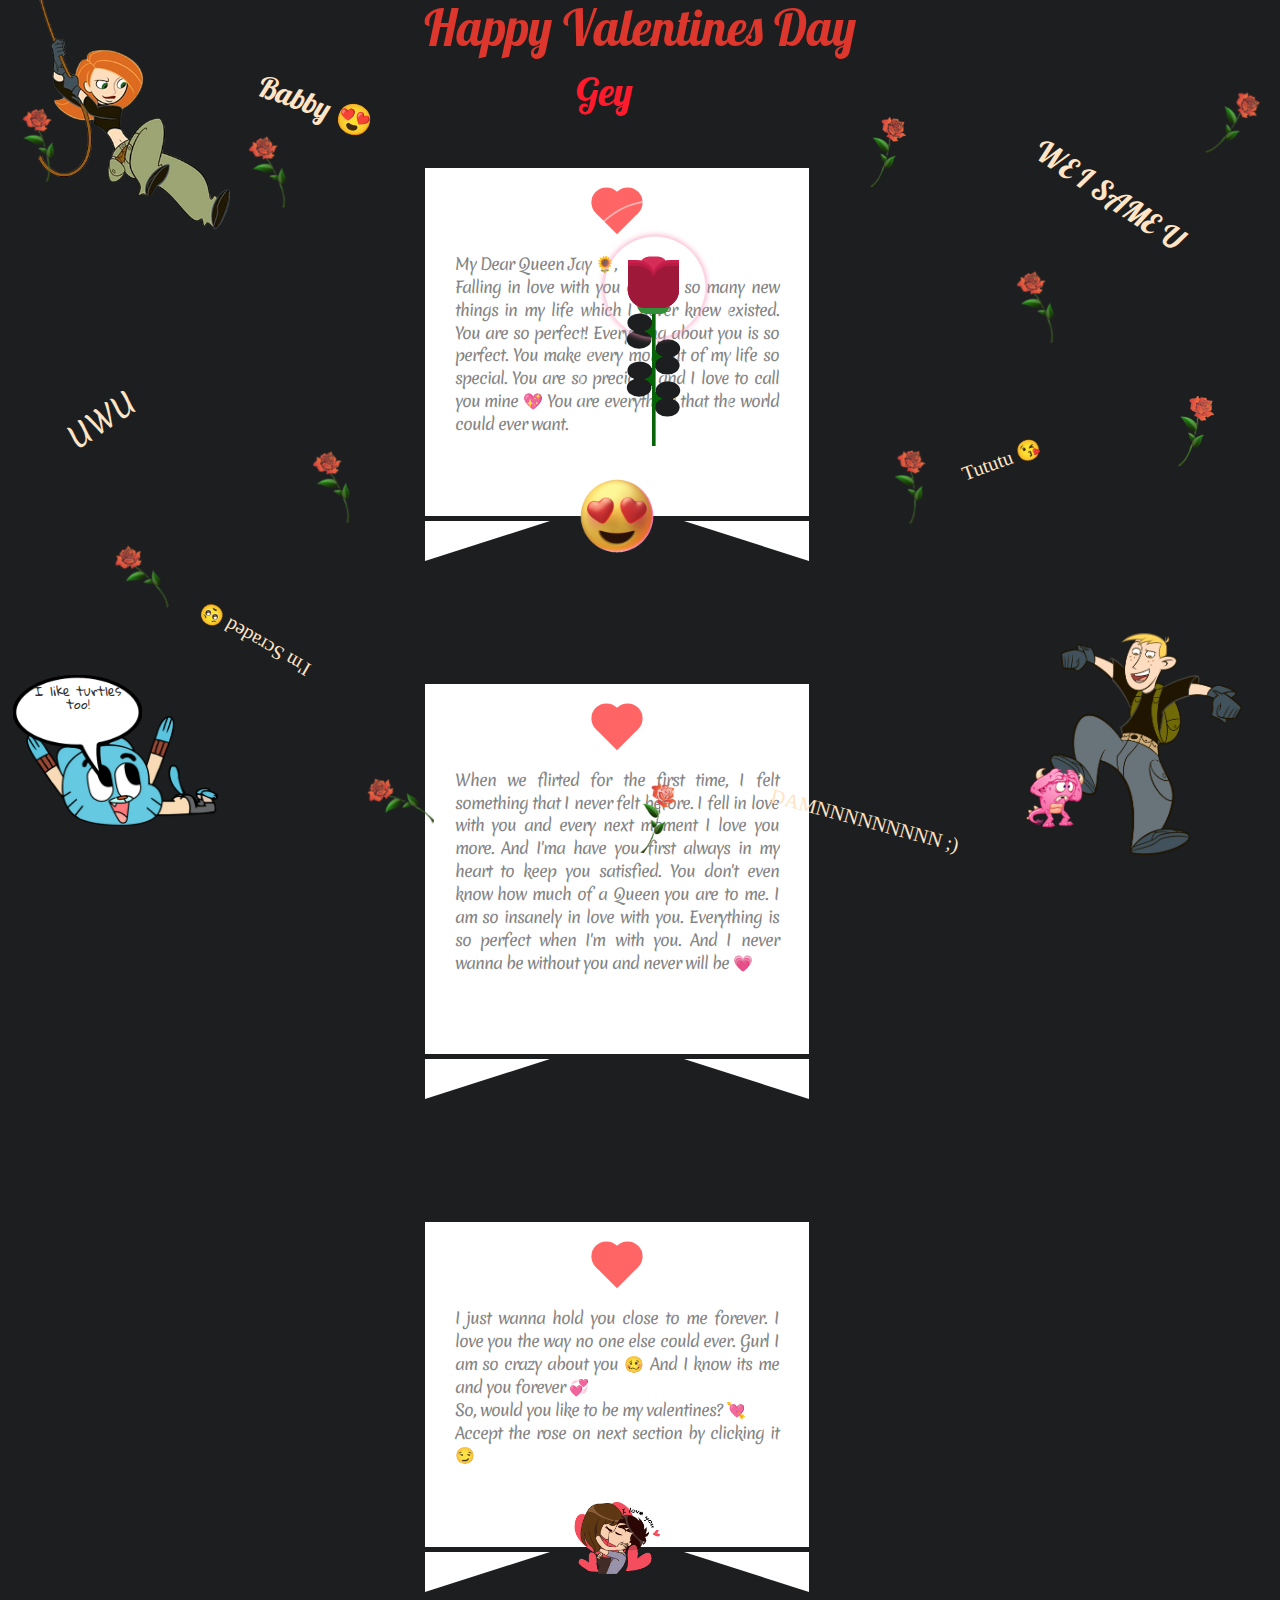
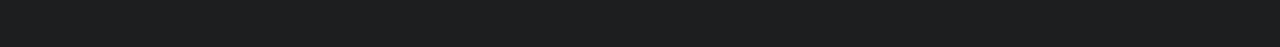
==== happyvalentinesday.html @ 096b5f06 "Added files" ====
<!DOCTYPE html>
<html lang="en">
<head>
    <meta charset="UTF-8">
    <meta name="description" content="Happy Valentines Day">
    <meta name="keywords" content="Valentines">
    <meta name="author" content="Danger">
    <meta name="viewport" content="width=device-width, initial-scale=1.0">
    

    <link rel="preconnect" href="https://fonts.gstatic.com">
    <link href="https://fonts.googleapis.com/css2?family=Gloria+Hallelujah&family=Lobster&display=swap" rel="stylesheet">
<link href="https://fonts.googleapis.com/css2?family=Merienda:wght@700&display=swap" rel="stylesheet">
<link rel="stylesheet" href="spongeboblang.ttf">
<link rel="stylesheet" href="https://cdnjs.cloudflare.com/ajax/libs/font-awesome/4.7.0/css/font-awesome.min.css">
      
<link rel="stylesheet" href="https://cdnjs.cloudflare.com/ajax/libs/owl-carousel/1.3.3/owl.carousel.min.css">

<link rel="stylesheet" href="https://cdnjs.cloudflare.com/ajax/libs/owl-carousel/1.3.3/owl.theme.min.css">

<link rel="stylesheet" href="https://maxcdn.bootstrapcdn.com/bootstrap/3.3.7/css/bootstrap.min.css">
<link rel="stylesheet" href="style2.css">
<!-- jQuery library -->
<script src="https://ajax.googleapis.com/ajax/libs/jquery/3.3.1/jquery.min.js"></script>

<!-- Latest compiled JavaScript -->
<script src="https://maxcdn.bootstrapcdn.com/bootstrap/3.3.7/js/bootstrap.min.js"></script>
<script src="https://cdnjs.cloudflare.com/ajax/libs/gsap/1.18.0/TweenMax.min.js"></script>
</head>
<body>
    <script type="text/javascript">
    document.addEventListener("mousemove", function(e){
        var body = document.querySelector("body");
        var heart = document.createElement("span1");
        var x = e.offsetX;
        var y = e.offsetY;
        heart.style.left = x + "px";
        heart.style.top = y + "px";
        var size = Math.random() * 100;
        heart.style.width = 10+size + "px";
        heart.style.height = 10+size + "px";
        body.appendChild(heart);
        setTimeout(function(){
            heart.remove();

        },1900);

    })
    class TypeWriter {
    constructor(txtElement, words, wait = 3000) {
    this.txtElement = txtElement;
    this.words = words;
    this.txt = '';
    this.wordIndex = 0;
    this.wait = parseInt(wait, 10);
    this.type();
    this.isDeleting = false;
  }

  type() {
    // Current index of word
    const current = this.wordIndex % this.words.length;
    // Get full text of current word
    const fullTxt = this.words[current];

    // Check if deleting
    if(this.isDeleting) {
      // Remove char
      this.txt = fullTxt.substring(0, this.txt.length - 1);
    } else {
      // Add char
      this.txt = fullTxt.substring(0, this.txt.length + 1);
    }

    // Insert txt into element
    this.txtElement.innerHTML = `<span class="txt">${this.txt}</span>`;

    // Initial Type Speed
    let typeSpeed = 250;

    if(this.isDeleting) {
      typeSpeed /= 2;
    }

    // If word is complete
    if(!this.isDeleting && this.txt === fullTxt) {
      // Make pause at end
      typeSpeed = this.wait;
      // Set delete to true
      this.isDeleting = true;
    } else if(this.isDeleting && this.txt === '') {
      this.isDeleting = false;
      // Move to next word
      this.wordIndex++;
      // Pause before start typing
      typeSpeed = 500;
    }

    setTimeout(() => this.type(), typeSpeed);
  }
}


// Init On DOM Load
document.addEventListener('DOMContentLoaded', init);

// Init App
function init() {
  const txtElement = document.querySelector('.txt-type');
  const words = JSON.parse(txtElement.getAttribute('data-words'));
  const wait = txtElement.getAttribute('data-wait');
  // Init TypeWriter
  new TypeWriter(txtElement, words, wait);
}
function w2gether(){
  window.open("https://w2g.tv/v1qy69g7x79ea0el1l");
}
    </script>

<img class = "ron" src="ron.png" alt="ron">
<img class = "kim" src="kim.png" alt="kim">
<img class="gumball" src="gumball.png" alt="gumball">

<h1>Happy Valentines Day </h1>
  <span class="txt-type" data-wait="3000" data-words='["Geylin🌹", "Jay😘","Wifey💍","Girlfie😍","Babygurl😏", "Love💖", "Queen🌻", "Everything🥺"]'></span>
<div id="testimonial-slider" class="owl-carousel">
    <div class="testimonial">
        <span class="icon heart"></span>
        <p class="description">
          My Dear Queen Jay 🌻, <br> Falling in love with you opened so many new things in my life which I never knew existed. You are so perfect! Everything about you is so perfect. You make every moment of my life so special. You are so precious and I love to call you mine 💖 You are everything that the world could ever want.
        </p>
        <div class="testimonial-content">
            <div class="pic"><img src="heart.gif" class=""alt=""></div>
        </div>
    </div>
    <div class="testimonial">
      <span class="icon heart"></span>
      <p class="description">
          When we flirted for the first time, I felt something that I never felt before. I fell in love with you and every next moment I love you more. And I'ma have you first always in my heart to keep you satisfied. You don't even know how much of a Queen you are to me. I am so insanely in love with you. Everything is so perfect when I'm with you. And I never wanna be without you and never will be 💗
      </p>
      <div class="testimonial-content">
          <div class="pic"><img src="pleading.gif" class=""alt=""></div>
      </div>
    </div>
    <div class="testimonial">
        <span class="icon heart"></span>
        <p class="description">
        I just wanna hold you close to me forever. I love you the way no one else could ever. Gurl I am so crazy about you 🥴 And I know its me and you forever 💞 <br> So, would you like to be my valentines? 💘 <br> Accept the rose on next section by clicking it 😏
        </p>
        <div class="testimonial-content">
            <div class="pic"><img src="kiss.gif" class=""alt=""></div>
        </div>
    </div>
    <div>
    <div class="container" onclick="w2gether()">
      <div class="glass"></div>
      <div class="thorns">
        <div></div>
        <div></div>
        <div></div>
        <div></div>
      </div>
      <div class="glow"></div>
      <div class="rose-leaves">
        <div></div>
        <div></div>
      </div>
      <div class="rose-petals">
        <div></div>
        <div></div>
        <div></div>
        <div></div>
        <div></div>
        <div></div>
        <div></div>
      </div>
      <div class="sparkles">
        <div></div>
        <div></div>
        <div></div>
        <div></div>
        <div></div>
        <div></div>
        <div></div>
        <div></div>
        <div></div>
        <div></div>
      </div>
    </div>
  
    </div>
</div>
<div>

	<span class="uwu word1">UWU</span>
	<span class="weisameu word1">WE I SAME U</span>
	<span class="damn word1">DAMNNNNNNNNN ;)</span>
  <span class="scared word">I'm Scraded 🥺</span>
  <span class="tutu word">Tututu 😘</span>
  <span class="baby word">Babby 😍</span>
</div>
<div class="monster"><img src="rmonster.png" alt="monster"></div>
<div>
<div class="bgrose1"><img src="roses.png" alt="rose"></div>
<div class="bgrose2"><img src="roses.png" alt="rose"></div>
<div class="bgrose3"><img src="roses.png" alt="rose"></div>
<div class="bgrose4"><img src="roses.png" alt="rose"></div>
<div class="bgrose5"><img src="roses.png" alt="rose"></div>
<div class="bgrose6"><img src="roses.png" alt="rose"></div>
<div class="bgrose7"><img src="roses.png" alt="rose"></div>
<div class="bgrose8"><img src="roses.png" alt="rose"></div>
<div class="bgrose9"><img src="roses.png" alt="rose"></div>
<div class="bgrose9"><img src="roses.png" alt="rose"></div>
<div class="bgrose10"><img src="roses.png" alt="rose"></div>
<div class="bgrose11"><img src="roses.png" alt="rose"></div>

</div>


<blockquote class="gumballquote bubblespeech">I like turtles too!</blockquote>


    
    
  <script type="text/javascript" src="https://code.jquery.com/jquery-1.12.0.min.js"></script>
  <script type="text/javascript" src="https://cdnjs.cloudflare.com/ajax/libs/owl-carousel/1.3.3/owl.carousel.min.js"></script>
   <script>
  $(document).ready(function(){
      $("#testimonial-slider").owlCarousel({
          items: 1,
          loop: true,
          itemsDesktop:[1000,1],
          itemsDesktopSmall:[979,1],
          itemsTablet:[768,1],
          itemsMobile:[650,1],
          pagination:true,
          autoPlay:false,
      });
  });
       </script>
  


</body>
</html>
---- style2.css ----
*{
    margin: 0;
    padding: 0;
    pointer-events: none;

}
body{
    overflow: hidden;
    background-color: rgb(29, 30, 31);
    min-height: 100vh;
    display: flex;
    align-items: center;
    justify-content: center;
}
span1{
    position: absolute;
    background: url(heart3.png);
    pointer-events: none;
    transform: translate(-50%,-50%);
    width: 100px;
    height: 100px;
    background-size: cover;
    animation: animate 2s linear infinite;
}
@keyframes animate{
    0%
    {
        transform: translate(-50%, -50%);
        opacity: 1;
        filter: hue-rotate(-40deg);
    }
    100%
    {
        transform: translate(-50%, -500%);
        opacity: 0;
        filter: hue-rotate(360deg);
    }
}
.ron{
    width: 15%;
    position: absolute;
    bottom: 5%;
    right: 3%;
    pointer-events: none;
}
.kim{
    width: 15%;
    position: absolute;
    top: 0%;
    left: 3%;
}
h1, h2 {
    font-weight: 200;
    margin: 0.4rem;
  }
  
h1 {
    font-family: "Lobster";
    position: absolute;
    top:0%;
    margin: auto;
    font-size: 5rem;
    color: #DC362D;
  }
  

span{
    font-family: "Lobster", serif;
    text-align: center;
    position: absolute;
    top: 7%;
    left: 45%;  
    font-size: 4rem;
    color: #FF1B2D;
}
.testimonial{
  pointer-events: initial;
    
    width: 30%;
    background: #fff;
    text-align: center;
    padding: 30px 30px 50px;
    margin: 0 15px 100px;
    top: 20%;
    left: 32%;
    position:relative;
    margin-top: 168px;
}
.testimonial:before,
.testimonial:after{
    width: 30%;
    content: "";
    border-top: 40px solid #fff;
    border-right: 125px solid transparent;
    position: absolute;
    bottom: -45px;
    left: 0;
}
.testimonial:after{
    border-right: none;
    border-left: 125px solid transparent;
    left: auto;
    right: 0;
}
.testimonial .icon{
    display: inline-block;
    font-size: 80px;
    color: #bd986b;
    margin-bottom: 20px;
    opacity: 0.6;
}
.testimonial .description{
    font-family: "Merienda";
    font-size: 16px;
    color: #777;
    text-align: justify;
    margin-bottom: 30px;
    opacity: 0.9;
    letter-spacing: -1px;
}
.testimonial .testimonial-content{
    width: 100%;
    position: absolute;
    left: 0;
}
.testimonial .pic{
    margin: 0%;
    padding: 0%;
    display: inline-block;
    border-radius: 50%;

    overflow: hidden;
    z-index: 1;
    position: relative;
}
.testimonial .pic img{
    width: 100%;
    height: auto;
}
.testimonial .title{
    font-size: 15px;
    font-weight: bold;
    color: #fff;
    text-transform: capitalize;
    margin: 0 0 5px 0;
}
.testimonial .post{
    display: block;
    font-size: 14px;
    color: #ffd9b8;
}
.owl-theme .owl-controls{
    margin-top: 60px;
}
.owl-controls.clickable{
    top: 40%;
    margin-top: -10px;
    margin-left: -55px ;
    margin-bottom: 80px;
}
.owl-theme .owl-controls .owl-page span{
  pointer-events: initial;

    width: 32px;
    height: 15px;
    background: #fff;
    border: 2px solid #bd986b;
    margin: 5px;
    opacity: 1;
    position: static;
}
.owl-theme .owl-controls .owl-page.active span,
.owl-theme .owl-controls.clickable .owl-page:hover span{
  pointer-events: initial;

    background: #0f0c09;
    border-color: #fff;
}
    .pic img{
        width: 100px !important;
        height: 50px;
    }
.heart {
  background-color: red;

  height: 30px;
  margin: 0 10px;
  position: static;
  top: 0;
  right: 30%;
  transform: rotate(-45deg);
  width: 30px;
  animation: beatingheart 0.6s linear infinite;
  pointer-events: initial;
}

.heart:before,
.heart:after {
  content: "";
  background-color: red;
  border-radius: 50%;
  height: 30px;
  position: absolute;
  width: 30px;
}

.heart:before {
  top: -15px;
  left: 0;
}

.heart:after {
  left: 15px;
  top: 0;
}
.heart:hover{
    animation: beatinghearthover 0.3s linear infinite;
}
@keyframes beatingheart{
    0%{
    transform: rotate(-45deg) scale(1.07);
    }
    70%{
        transform: rotate(-45deg) scale(1.0);
    }
    100%{
        transform: rotate(-45deg) scale(1.08);
    }
}
@keyframes beatinghearthover{
    0%{
    transform: rotate(-45deg) scale(1.07);
    }
    70%{
        transform: rotate(-45deg) scale(0.9);
    }
    100%{
        transform: rotate(-45deg) scale(1.08);
    }
}
.gumball{
    width: 15%;
    position: absolute;
    top: 75%;
    left: 2%;
}
.bubblespeech { 
    border: none;
	background-position: center;
    background-repeat: no-repeat !important;
	background-size: 100% 100%;
    margin: 0 auto;
	text-align: center;
	height: 0;
	box-sizing: content-box;
	line-height: 1;
}
.gumballquote {
    font-family: "Gloria Hallelujah";
    position: absolute;
    font-size: 1vw;
    background-image: url(bubble.png); 
    width: 7%;
    height: 10%;
    top: 75%;
    left: 1%;
}

.container {
  pointer-events: initial;

  width: 100px;
  height: 300px;
  position: absolute;
  left: 38pc;

  top: 200px;
  -moz-transform: scale(0.6);
  -ms-transform: scale(0.6);
  -webkit-transform: scale(0.6);
  transform: scale(0.6);
}
.container div {
  position: absolute;
  left: 0%;


}
.container .glass {
  height: 420px;
  width: 250px;
  border: 3px solid rgba(255, 255, 255, 0.5);
  -moz-border-radius: 300px 300px 0px 0px;
  -webkit-border-radius: 300px;
  border-radius: 300px 300px 0px 0px;
  left: -80px;
  top: -100px;
  border-bottom: 15px solid rgba(255, 255, 255, 0.5);
}
.container .glass:after {
  width: 8px;
  background: rgba(255, 255, 255, 0.28);
  content: '';
  position: absolute;
  height: 80px;
  top: 430px;
  border-radius: 100px;
  left: 10px;
  top: 180px;
}
.container .glass:before {
  width: 8px;
  background: rgba(255, 255, 255, 0.28);
  content: '';
  position: absolute;
  height: 15px;
  top: 430px;
  border-radius: 100px;
  left: 10px;
  top: 280px;
}
.container .glow {
  position: absolute;
  width: 170px;
  height: 170px;
  -moz-border-radius: 100%;
  -webkit-border-radius: 100%;
  border-radius: 100%;
  border: 1px solid rgba(245, 148, 184, 0.47);
  box-shadow: 0px 0px 10px #f594b8;
  left: -40px;
  top: -40px;
  -moz-transition: all 0.5s ease;
  -o-transition: all 0.5s ease;
  -webkit-transition: all 0.5s ease;
  transition: all 0.5s ease;
  -moz-animation: glowing 2.5s ease-in-out infinite;
  -webkit-animation: glowing 2.5s ease-in-out infinite;
  animation: glowing 2.5s ease-in-out infinite;
}
.container .rose-petals > div {
  background: #d52d58;
  width: 45px;
  height: 80px;
  position: absolute;
  -moz-transition: all 0.5s ease-out;
  -o-transition: all 0.5s ease-out;
  -webkit-transition: all 0.5s ease-out;
  transition: all 0.5s ease-out;
}
.container .rose-petals > div:nth-child(1) {
  border-radius: 15px;
  left: 20px;
  top: -6px;
  background: #d52d58;
}
.container .rose-petals > div:nth-child(2), .container .rose-petals > div:nth-child(4), .container .rose-petals > div:nth-child(6) {
  border-radius: 0px 30px 0px 30px;
  background: #b81b43;
  left: 0;
  transform-origin: bottom right;
}
.container .rose-petals > div:nth-child(3), .container .rose-petals > div:nth-child(5), .container .rose-petals > div:nth-child(7) {
  border-radius: 30px 0px 30px 0px;
  left: 40px;
  transform-origin: bottom left;
}
.container .rose-petals > div:nth-child(2) {
  -moz-animation: openRose2 3s ease-in-out;
  -webkit-animation: openRose2 3s ease-in-out;
  animation: openRose2 3s ease-in-out;
  -moz-animation-fill-mode: forwards;
  -webkit-animation-fill-mode: forwards;
  animation-fill-mode: forwards;
  z-index: 5;
  background: #9e183a;
  top: 10px;
  height: 70px;
  -moz-animation-delay: 2s;
  -webkit-animation-delay: 2s;
  animation-delay: 2s;
}
.container .rose-petals > div:nth-child(3) {
  -moz-animation: openRose3 3s ease-in-out;
  -webkit-animation: openRose3 3s ease-in-out;
  animation: openRose3 3s ease-in-out;
  -moz-animation-fill-mode: forwards;
  -webkit-animation-fill-mode: forwards;
  animation-fill-mode: forwards;
  z-index: 4;
  background: #9e183a;
  top: 10px;
  height: 70px;
  -moz-animation-delay: 2s;
  -webkit-animation-delay: 2s;
  animation-delay: 2s;
}
.container .rose-petals > div:nth-child(4) {
  -moz-animation: openRose4 3s ease-in-out;
  -webkit-animation: openRose4 3s ease-in-out;
  animation: openRose4 3s ease-in-out;
  -moz-animation-fill-mode: forwards;
  -webkit-animation-fill-mode: forwards;
  animation-fill-mode: forwards;
  z-index: 3;
  background: #b81b43;
  top: 5px;
  height: 75px;
  -moz-animation-delay: 2s;
  -webkit-animation-delay: 2s;
  animation-delay: 2s;
}
.container .rose-petals > div:nth-child(5) {
  -moz-animation: openRose5 3s ease-in-out;
  -webkit-animation: openRose5 3s ease-in-out;
  animation: openRose5 3s ease-in-out;
  -moz-animation-fill-mode: forwards;
  -webkit-animation-fill-mode: forwards;
  animation-fill-mode: forwards;
  z-index: 2;
  background: #b81b43;
  top: 5px;
  height: 75px;
  -moz-animation-delay: 2s;
  -webkit-animation-delay: 2s;
  animation-delay: 2s;
}
.container .rose-petals > div:nth-child(6) {
  -moz-animation: openRose6 3s ease-in-out;
  -webkit-animation: openRose6 3s ease-in-out;
  animation: openRose6 3s ease-in-out;
  -moz-animation-fill-mode: forwards;
  -webkit-animation-fill-mode: forwards;
  animation-fill-mode: forwards;
  z-index: 1;
  background: #c9204b;
  top: "";
  height: "";
  -moz-animation-delay: 2s;
  -webkit-animation-delay: 2s;
  animation-delay: 2s;
}
.container .rose-petals > div:nth-child(7) {
  -moz-animation: openRose7 3s ease-in-out;
  -webkit-animation: openRose7 3s ease-in-out;
  animation: openRose7 3s ease-in-out;
  -moz-animation-fill-mode: forwards;
  -webkit-animation-fill-mode: forwards;
  animation-fill-mode: forwards;
  z-index: 0;
  background: #c9204b;
  top: "";
  height: "";
  -moz-animation-delay: 2s;
  -webkit-animation-delay: 2s;
  animation-delay: 2s;
}
.container .rose-leaves > div:nth-last-child(1) {
  width: 55px;
  height: 30px;
  background: #338f37;
  position: absolute;
  top: 60px;
  left: 15px;
  -moz-border-radius: 100px;
  -webkit-border-radius: 100px;
  border-radius: 100px;
}
.container .rose-leaves > div:nth-child(1) {
  width: 6px;
  height: 230px;
  border: none;
  top: 80px;
  background: #066406;
  left: 40px;
}
.container .thorns > div {
  width: 30px;
  height: 30px;
  background: #066406;
  top: 100px;
  left: 10px;
}
.container .thorns > div:after {
  width: 41px;
  height: 31px;
  -moz-border-radius: 100%;
  -webkit-border-radius: 100%;
  border-radius: 100%;
  background:rgb(29, 30, 31);
  content: "";
  position: absolute;
  left: -12px;
  top: 17px;
}
.container .thorns > div:before {
  width: 41px;
  height: 31px;
  -moz-border-radius: 100%;
  -webkit-border-radius: 100%;
  border-radius: 100%;
  background: rgb(29, 30, 31);
  content: "";
  position: absolute;
  left: -11px;
  top: -11px;
  z-index: 0;
}
.container .thorns > div:nth-child(2) {
  top: 150px;
  -moz-transform: rotate(180deg);
  -ms-transform: rotate(180deg);
  -webkit-transform: rotate(180deg);
  transform: rotate(180deg);
  left: 45px;
}
.container .thorns > div:nth-child(3) {
  top: 180px;
}
.container .thorns > div:nth-child(4) {
  top: 220px;
  -moz-transform: rotate(180deg);
  -ms-transform: rotate(180deg);
  -webkit-transform: rotate(180deg);
  transform: rotate(180deg);
  left: 45px;
}
.container .sparkles {
  bottom: -40px;
}
.container .sparkles > div {
  width: 4px;
  height: 4px;
  border-radius: 100px;
  background: #ff96c0;
  box-shadow: 0px 0px 12px 2px #ff4e85;
  bottom: 0;
  opacity: 0;
  -moz-animation: sparkle 4s ease-in-out infinite;
  -webkit-animation: sparkle 4s ease-in-out infinite;
  animation: sparkle 4s ease-in-out infinite;
}
.container .sparkles > div:nth-child(1) {
  left: 60px;
  -moz-animation-delay: 3s;
  -webkit-animation-delay: 3s;
  animation-delay: 3s;
}
.container .sparkles > div:nth-child(2) {
  left: 158px;
  -moz-animation-delay: 2s;
  -webkit-animation-delay: 2s;
  animation-delay: 2s;
}
.container .sparkles > div:nth-child(3) {
  left: -22px;
  -moz-animation-delay: 1s;
  -webkit-animation-delay: 1s;
  animation-delay: 1s;
}
.container .sparkles > div:nth-child(4) {
  left: 10px;
  -moz-animation-delay: 1s;
  -webkit-animation-delay: 1s;
  animation-delay: 1s;
}
.container .sparkles > div:nth-child(5) {
  left: 177px;
  -moz-animation-delay: 3s;
  -webkit-animation-delay: 3s;
  animation-delay: 3s;
}
.container .sparkles > div:nth-child(6) {
  left: -82px;
  -moz-animation-delay: 2s;
  -webkit-animation-delay: 2s;
  animation-delay: 2s;
}
.container .sparkles > div:nth-child(7) {
  left: 45px;
  -moz-animation-delay: 3s;
  -webkit-animation-delay: 3s;
  animation-delay: 3s;
}
.container .sparkles > div:nth-child(8) {
  left: 74px;
  -moz-animation-delay: 3s;
  -webkit-animation-delay: 3s;
  animation-delay: 3s;
}
.container .sparkles > div:nth-child(9) {
  left: -79px;
  -moz-animation-delay: 2s;
  -webkit-animation-delay: 2s;
  animation-delay: 2s;
}

@-webkit-keyframes sparkle {
  50% {
    opacity: 1;
  }
  100% {
    bottom: 250px;
  }
}
@-moz-keyframes sparkle {
  50% {
    opacity: 1;
  }
  100% {
    bottom: 250px;
  }
}
@-ms-keyframes sparkle {
  50% {
    opacity: 1;
  }
  100% {
    bottom: 250px;
  }
}
@keyframes sparkle {
  50% {
    opacity: 1;
  }
  100% {
    bottom: 250px;
  }
}
@-webkit-keyframes openRose2 {
  50% {
    -moz-transform: rotate(-90deg);
    -ms-transform: rotate(-90deg);
    -webkit-transform: rotate(-90deg);
    transform: rotate(-90deg);
    top: 80px;
    left: 100px;
  }
  100% {
    -moz-transform: rotate(-60deg);
    -ms-transform: rotate(-60deg);
    -webkit-transform: rotate(-60deg);
    transform: rotate(-60deg);
    top: 210px;
    left: -30px;
  }
}
@-moz-keyframes openRose2 {
  50% {
    -moz-transform: rotate(-90deg);
    -ms-transform: rotate(-90deg);
    -webkit-transform: rotate(-90deg);
    transform: rotate(-90deg);
    top: 80px;
    left: 100px;
  }
  100% {
    -moz-transform: rotate(-60deg);
    -ms-transform: rotate(-60deg);
    -webkit-transform: rotate(-60deg);
    transform: rotate(-60deg);
    top: 210px;
    left: -30px;
  }
}
@-ms-keyframes openRose2 {
  50% {
    -moz-transform: rotate(-90deg);
    -ms-transform: rotate(-90deg);
    -webkit-transform: rotate(-90deg);
    transform: rotate(-90deg);
    top: 80px;
    left: 100px;
  }
  100% {
    -moz-transform: rotate(-60deg);
    -ms-transform: rotate(-60deg);
    -webkit-transform: rotate(-60deg);
    transform: rotate(-60deg);
    top: 210px;
    left: -30px;
  }
}
@keyframes openRose2 {
  50% {
    -moz-transform: rotate(-90deg);
    -ms-transform: rotate(-90deg);
    -webkit-transform: rotate(-90deg);
    transform: rotate(-90deg);
    top: 80px;
    left: 100px;
  }
  100% {
    -moz-transform: rotate(-60deg);
    -ms-transform: rotate(-60deg);
    -webkit-transform: rotate(-60deg);
    transform: rotate(-60deg);
    top: 210px;
    left: -30px;
  }
}
@-webkit-keyframes openRose3 {
  100% {
    -moz-transform: rotate(60deg);
    -ms-transform: rotate(60deg);
    -webkit-transform: rotate(60deg);
    transform: rotate(60deg);
  }
}
@-moz-keyframes openRose3 {
  100% {
    -moz-transform: rotate(60deg);
    -ms-transform: rotate(60deg);
    -webkit-transform: rotate(60deg);
    transform: rotate(60deg);
  }
}
@-ms-keyframes openRose3 {
  100% {
    -moz-transform: rotate(60deg);
    -ms-transform: rotate(60deg);
    -webkit-transform: rotate(60deg);
    transform: rotate(60deg);
  }
}
@keyframes openRose3 {
  100% {
    -moz-transform: rotate(60deg);
    -ms-transform: rotate(60deg);
    -webkit-transform: rotate(60deg);
    transform: rotate(60deg);
  }
}
@-webkit-keyframes openRose4 {
  100% {
    -moz-transform: rotate(-30deg);
    -ms-transform: rotate(-30deg);
    -webkit-transform: rotate(-30deg);
    transform: rotate(-30deg);
  }
}
@-moz-keyframes openRose4 {
  100% {
    -moz-transform: rotate(-30deg);
    -ms-transform: rotate(-30deg);
    -webkit-transform: rotate(-30deg);
    transform: rotate(-30deg);
  }
}
@-ms-keyframes openRose4 {
  100% {
    -moz-transform: rotate(-30deg);
    -ms-transform: rotate(-30deg);
    -webkit-transform: rotate(-30deg);
    transform: rotate(-30deg);
  }
}
@keyframes openRose4 {
  100% {
    -moz-transform: rotate(-30deg);
    -ms-transform: rotate(-30deg);
    -webkit-transform: rotate(-30deg);
    transform: rotate(-30deg);
  }
}
@-webkit-keyframes openRose5 {
  100% {
    -moz-transform: rotate(30deg);
    -ms-transform: rotate(30deg);
    -webkit-transform: rotate(30deg);
    transform: rotate(30deg);
  }
}
@-moz-keyframes openRose5 {
  100% {
    -moz-transform: rotate(30deg);
    -ms-transform: rotate(30deg);
    -webkit-transform: rotate(30deg);
    transform: rotate(30deg);
  }
}
@-ms-keyframes openRose5 {
  100% {
    -moz-transform: rotate(30deg);
    -ms-transform: rotate(30deg);
    -webkit-transform: rotate(30deg);
    transform: rotate(30deg);
  }
}
@keyframes openRose5 {
  100% {
    -moz-transform: rotate(30deg);
    -ms-transform: rotate(30deg);
    -webkit-transform: rotate(30deg);
    transform: rotate(30deg);
  }
}
@-webkit-keyframes glowing {
  50% {
    box-shadow: 0px 0px 60px #f594b8;
  }
}
@-moz-keyframes glowing {
  50% {
    box-shadow: 0px 0px 60px #f594b8;
  }
}
@-ms-keyframes glowing {
  50% {
    box-shadow: 0px 0px 60px #f594b8;
  }
}
@keyframes glowing {
  50% {
    box-shadow: 0px 0px 60px #f594b8;
  }
}
.uwu {
  font-family: "Merienda", cursive;
  left: 5%;
  top: 45%;
  transform: rotate(-34deg);
  font-size: 3rem ;

}
.weisameu{
  position: absolute;
  left: 80%;
  top: 20%;
  transform: rotate(34deg);
  font-size: 3rem ;

}
.damn{
  font-family: "Vibur", cursive;
  position: absolute;
  left: 60%;
  top: 90%;
  transform: rotate(15deg);
  font-size: 2rem ;
}
.scared{
  font-family: "Vibur", cursive;
  position: absolute;
  left: 15%;
  top: 70%;
  transform: rotate(210deg);
  font-size: 2rem ;
}
.tutu{
  font-family: "Vibur", cursive;
  position: absolute;
  left: 75%;
  top: 50%;
  transform: rotate(-20deg);
  font-size: 2rem ;
}
.baby{
  position: absolute;
  left: 20%;
  top: 10%;
  transform: rotate(20deg);
  font-size: 3rem ;
}
.word1 {
  text-align: center;
  line-height: 1;
  color: #ffe4c6;
  animation: neon1 .08s ease-in-out infinite alternate;
}
.word {
    text-align: center;
    line-height: 1;
    color: #ffe4c6;
    animation: neon .08s ease-in-out infinite alternate;
  }
  


  @keyframes neon {
    from {
      text-shadow:
      0 0 6px rgba(202,228,225,0.92),
      0 0 30px rgba(202,228,225,0.34),
      0 0 12px rgba(30,132,242,0.52),
      0 0 21px rgba(30,132,242,0.92),
      0 0 34px rgba(30,132,242,0.78),
      0 0 54px rgba(30,132,242,0.92);
    }
    to {
      text-shadow:
      0 0 6px rgba(202,228,225,0.98),
      0 0 30px rgba(202,228,225,0.42),
      0 0 12px rgba(30,132,242,0.58),
      0 0 22px rgba(30,132,242,0.84),
      0 0 38px rgba(30,132,242,0.88),
      0 0 60px rgba(30,132,242,1);
    }
  }
  
  @-webkit-keyframes neon {
    from {
      text-shadow:
      0 0 6px rgba(202,228,225,0.92),
      0 0 30px rgba(202,228,225,0.34),
      0 0 12px rgba(30,132,242,0.52),
      0 0 21px rgba(30,132,242,0.92),
      0 0 34px rgba(30,132,242,0.78),
      0 0 54px rgba(30,132,242,0.92);
    }
    to {
      text-shadow:
      0 0 6px rgba(202,228,225,0.98),
      0 0 30px rgba(202,228,225,0.42),
      0 0 12px rgba(30,132,242,0.58),
      0 0 22px rgba(30,132,242,0.84),
      0 0 38px rgba(30,132,242,0.88),
      0 0 60px rgba(30,132,242,1);
    }
  }
  @-moz-keyframes neon {
    from {
      text-shadow:
      0 0 6px rgba(202,228,225,0.92),
      0 0 30px rgba(202,228,225,0.34),
      0 0 12px rgba(30,132,242,0.52),
      0 0 21px rgba(30,132,242,0.92),
      0 0 34px rgba(30,132,242,0.78),
      0 0 54px rgba(30,132,242,0.92);
    }
    to {
      text-shadow:
      0 0 6px rgba(202,228,225,0.98),
      0 0 30px rgba(202,228,225,0.42),
      0 0 12px rgba(30,132,242,0.58),
      0 0 22px rgba(30,132,242,0.84),
      0 0 38px rgba(30,132,242,0.88),
      0 0 60px rgba(30,132,242,1);
    }
  }
  @-ms-keyframes neon {
    from {
      text-shadow:
      0 0 6px rgba(202,228,225,0.92),
      0 0 30px rgba(202,228,225,0.34),
      0 0 12px rgba(30,132,242,0.52),
      0 0 21px rgba(30,132,242,0.92),
      0 0 34px rgba(30,132,242,0.78),
      0 0 54px rgba(30,132,242,0.92);
    }
    to {
      text-shadow:
      0 0 6px rgba(202,228,225,0.98),
      0 0 30px rgba(202,228,225,0.42),
      0 0 12px rgba(30,132,242,0.58),
      0 0 22px rgba(30,132,242,0.84),
      0 0 38px rgba(30,132,242,0.88),
      0 0 60px rgba(30,132,242,1);
    }
  }




@keyframes neon1 {
  from {
    text-shadow:
    0 0 6px rgba(202,228,225,0.92),
    0 0 30px rgba(202,228,225,0.34),
    0 0 12px rgba(255,0,0,0.52),
    0 0 21px rgba(255,0,0,0.92),
    0 0 34px rgba(255,0,0,0.78),
    0 0 54px rgba(255,0,0,0.92);
  }
  to {
    text-shadow:
    0 0 6px rgba(202,228,225,0.98),
    0 0 30px rgba(202,228,225,0.42),
    0 0 12px rgba(255,0,0,0.58),
    0 0 22px rgba(255,0,0,0.84),
    0 0 38px rgba(255,0,0,0.88),
    0 0 60px rgba(255,0,0,1);
  }
}

@-webkit-keyframes neon1 {
  from {
    text-shadow:
    0 0 6px rgba(202,228,225,0.92),
    0 0 30px rgba(202,228,225,0.34),
    0 0 12px rgba(30,132,242,0.52),
    0 0 21px rgba(30,132,242,0.92),
    0 0 34px rgba(30,132,242,0.78),
    0 0 54px rgba(30,132,242,0.92);
  }
  to {
    text-shadow:
    0 0 6px rgba(202,228,225,0.98),
    0 0 30px rgba(202,228,225,0.42),
    0 0 12px rgba(30,132,242,0.58),
    0 0 22px rgba(30,132,242,0.84),
    0 0 38px rgba(30,132,242,0.88),
    0 0 60px rgba(30,132,242,1);
  }
}
@-moz-keyframes neon1 {
  from {
    text-shadow:
    0 0 6px rgba(202,228,225,0.92),
    0 0 30px rgba(202,228,225,0.34),
    0 0 12px rgba(30,132,242,0.52),
    0 0 21px rgba(30,132,242,0.92),
    0 0 34px rgba(30,132,242,0.78),
    0 0 54px rgba(30,132,242,0.92);
  }
  to {
    text-shadow:
    0 0 6px rgba(202,228,225,0.98),
    0 0 30px rgba(202,228,225,0.42),
    0 0 12px rgba(30,132,242,0.58),
    0 0 22px rgba(30,132,242,0.84),
    0 0 38px rgba(30,132,242,0.88),
    0 0 60px rgba(30,132,242,1);
  }
}
@-ms-keyframes neon1 {
  from {
    text-shadow:
    0 0 6px rgba(202,228,225,0.92),
    0 0 30px rgba(202,228,225,0.34),
    0 0 12px rgba(30,132,242,0.52),
    0 0 21px rgba(30,132,242,0.92),
    0 0 34px rgba(30,132,242,0.78),
    0 0 54px rgba(30,132,242,0.92);
  }
  to {
    text-shadow:
    0 0 6px rgba(202,228,225,0.98),
    0 0 30px rgba(202,228,225,0.42),
    0 0 12px rgba(30,132,242,0.58),
    0 0 22px rgba(30,132,242,0.84),
    0 0 38px rgba(30,132,242,0.88),
    0 0 60px rgba(30,132,242,1);
  }
}
.monster{
  position: absolute;
  left: 80%;
  top: 85%;
}
.bgrose1{
  left:70%;
  top:50%;
  position: absolute;
  transform: rotate(-20deg);

}
.bgrose2{
  left:80%;
  top:30%;
  position: absolute;
  transform: rotate(-40deg);
}.bgrose3{
  left:95%;
  top:10%;
  position: absolute;
  transform: rotate(20deg);
}.bgrose4{
  left:25%;
  top:50%;
  position: absolute;
  transform: rotate(-40deg);
}.bgrose5{
  left:50%;
  top:87%;
  position: absolute;
  transform: rotate(0deg);

}.bgrose6{
  left:20%;
  top:15%;
  position: absolute;
  transform: rotate(-40deg);
}.bgrose7{
  left:10%;
  top:60%;
  position: absolute;
  transform: rotate(-60deg);

}.bgrose8{
  left:30%;
  top:85%;
  position: absolute;
  transform: rotate(-80deg);
}
.bgrose9{
  left:92%;
  top:44%;
  position: absolute;
}.bgrose10{
  left:68%;
  top:13%;
  position: absolute;
}.bgrose11{
  left:2%;
  top:12%;
  position: absolute;
  transform: rotate(-30deg);
  

}
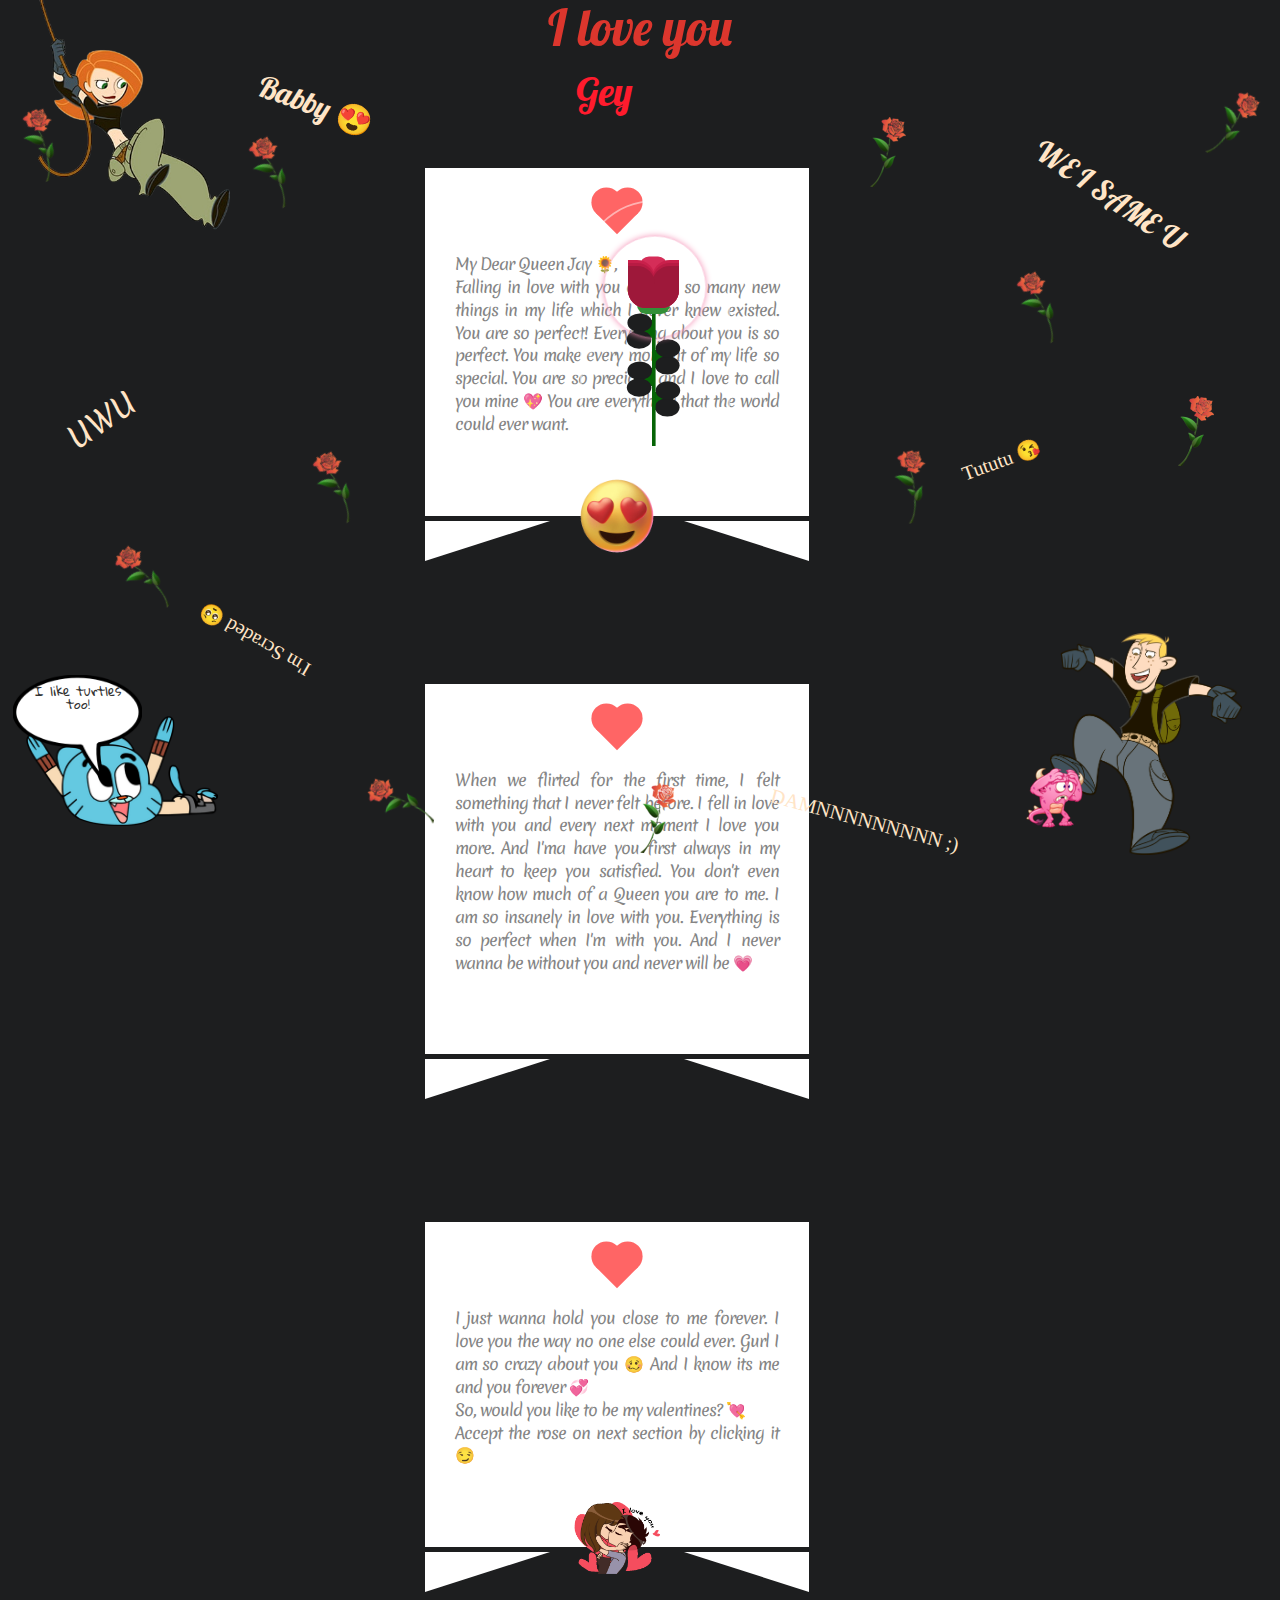
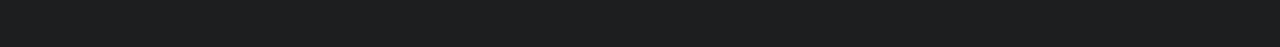
==== commit 790578c2: "Update happyvalentinesday.html" ====
--- a/happyvalentinesday.html
+++ b/happyvalentinesday.html
@@ -121,7 +121,7 @@
 <img class = "kim" src="kim.png" alt="kim">
 <img class="gumball" src="gumball.png" alt="gumball">
 
-<h1>Happy Valentines Day </h1>
+<h1>I love you </h1>
   <span class="txt-type" data-wait="3000" data-words='["Geylin🌹", "Jay😘","Wifey💍","Girlfie😍","Babygurl😏", "Love💖", "Queen🌻", "Everything🥺"]'></span>
 <div id="testimonial-slider" class="owl-carousel">
     <div class="testimonial">
@@ -242,4 +242,4 @@
 
 
 </body>
-</html>+</html>
